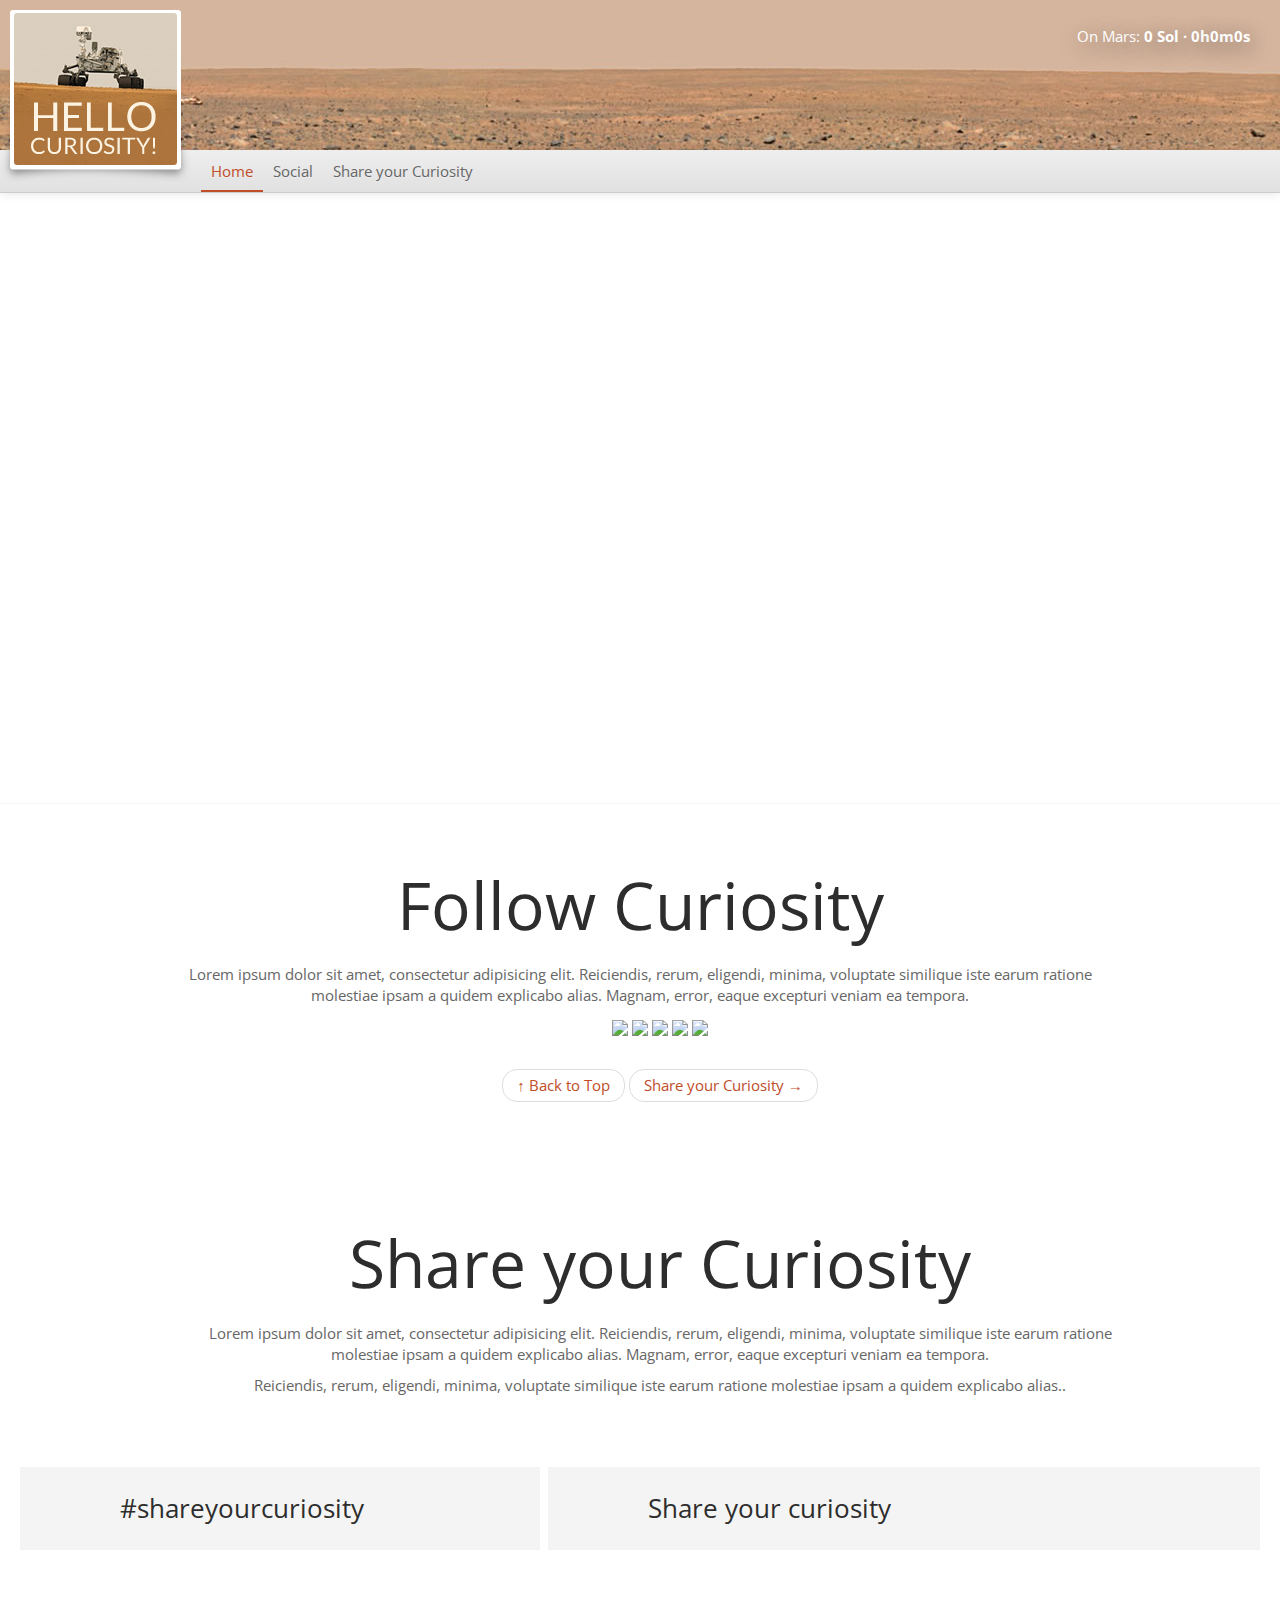
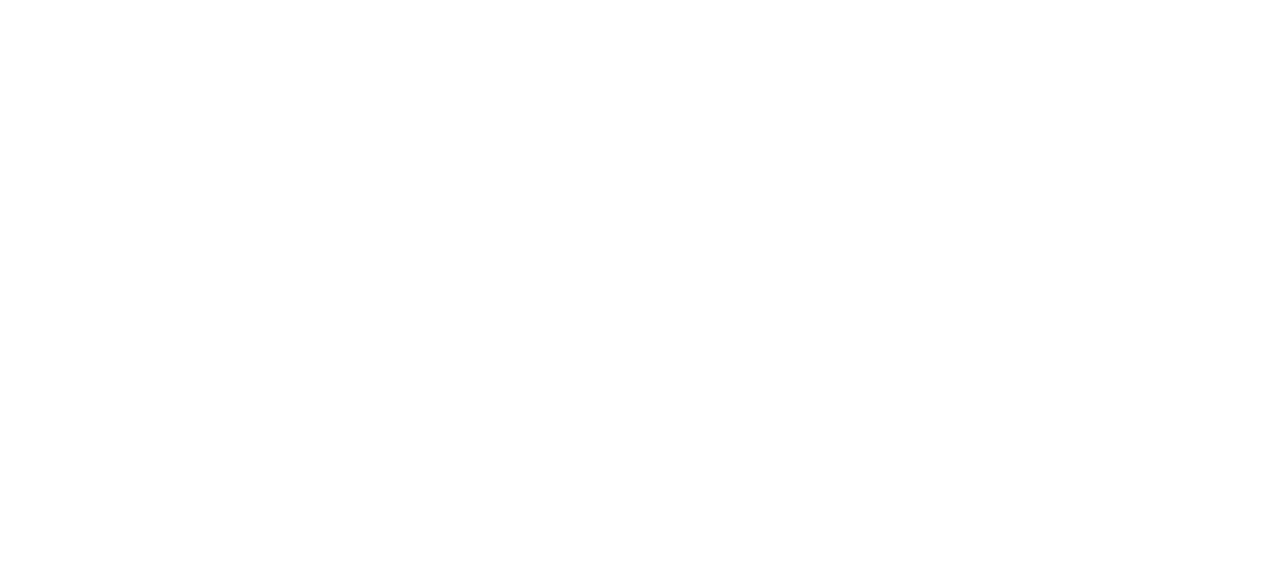
==== nasa-s/index.html @ 5c97c2df "fjunior: Frontend folder" ====
<!DOCTYPE html>
<html>
<head>
  <title>Hello, Curiosity!</title>
  <meta charset="utf-8"> 

  <meta name="viewport" content="width=device-width, initial-scale=1.0">
  <link href='http://fonts.googleapis.com/css?family=Lato:400,700' rel='stylesheet' type='text/css'>
  <link href="css/bootstrap.min.css" rel="stylesheet" media="screen">

  <link href="css/app/app.css" rel="stylesheet" media="screen">
</head>
<body id="home">
  <header>
      <img src="logo.png" id="logo" />
      <div id="marte-w">
        <h1 id="max"></h1>
        <p><h3 id="min"></h3> On Mars: 
          <strong><span class="mars-countdown-days">0 Sol</span> &middot; <span class="mars-countdown-hours">0h</span><span class="mars-countdown-minutes">0m</span><span class="mars-countdown-seconds">0s</span></strong>
        </p>
      </div>
      <div class="clear"></div>
  </header>
  <div class="navbar navbar-static-top">
    <div class="navbar-inner">
      <a class="btn btn-navbar" data-toggle="collapse" data-target=".nav-collapse">
        <span class="icon-bar"></span>
        <span class="icon-bar"></span>
        <span class="icon-bar"></span>
      </a>

      <ul class="nav nav-topo">
        <li class="active"><a href="#">Home</a></li>
        <li><a href="#social">Social</a></li>
        <li><a href="#share">Share your Curiosity</a></li>
      </ul>

      <div class="nav-collapse collapse">
      </div>

    </div>
  </div>

  <div id="my-timeline"></div>

<div class="container" id="social">
  <div class="row-fluid" style="text-align: center;">
    <div class="span12">
    <h1 class="title-jumbo">Follow Curiosity</h1>
      <p>Lorem ipsum dolor sit amet, consectetur adipisicing elit. Reiciendis, rerum, eligendi, minima, voluptate similique iste earum ratione molestiae ipsam a quidem explicabo alias. Magnam, error, eaque excepturi veniam ea tempora.</p>
    </div>
    <br />
    <br />
   <div class="span12">
      <img src="http://icons.iconarchive.com/icons/danleech/simple/128/facebook-icon.png" />
      <img src="http://icons.iconarchive.com/icons/danleech/simple/128/twitter-icon.png" />
      <img src="http://icons.iconarchive.com/icons/danleech/simple/128/google-plus-icon.png" />
      <img src="http://icons.iconarchive.com/icons/danleech/simple/128/foursquare-icon.png" />
      <img src="http://icons.iconarchive.com/icons/danleech/simple/128/youtube-icon.png" />
    </div>
    <br />
   <div class="span12">
      <ul class="pager">
        <li><a href="#home">↑ Back to Top</a></li>
        <li><a href="#share">Share your Curiosity →</a></li>
      </ul>
    </div>
  </div>
  </div>

<!-- share -->
<div class="container" id="share">
  <div style="text-align: center;">
    <div class="span12">
    <h1 class="title-jumbo">Share your Curiosity</h1>
      <p>Lorem ipsum dolor sit amet, consectetur adipisicing elit. Reiciendis, rerum, eligendi, minima, voluptate similique iste earum ratione molestiae ipsam a quidem explicabo alias. Magnam, error, eaque excepturi veniam ea tempora.</p>
      <p>Reiciendis, rerum, eligendi, minima, voluptate similique iste earum ratione molestiae ipsam a quidem explicabo alias..</p>
    </div>
  </div>
  </div>

  <div class="row-fluid" id="containter-c">
      <div class="span5">
        <div style="width: 100%; background: url('http://i.imgur.com/MP9rhMQ.png') no-repeat #f4f4f4; padding: 10px 100px; width: 520px; margin-bottom: 0px; height: 83px; box-sizing: border-box;"><h3>#shareyourcuriosity</h3></div>
        <a class="twitter-timeline" data-chrome="nofooter transparent noheader" data-dnt="true" href="https://twitter.com/search?q=%23curiosity+OR+%23shareyourcuriosity" data-widget-id="325739261657747456"></a>
        <script>!function(d,s,id){var js,fjs=d.getElementsByTagName(s)[0],p=/^http:/.test(d.location)?'http':'https';if(!d.getElementById(id)){js=d.createElement(s);js.id=id;js.src=p+"://platform.twitter.com/widgets.js";fjs.parentNode.insertBefore(js,fjs);}}(document,"script","twitter-wjs");</script>
      </div>
      <div class="span7">
        <div style="width: 100%; background: url('http://i.imgur.com/ZWtvZzf.png') no-repeat #f4f4f4; padding: 10px 100px; width: 100%; margin-bottom: 0px; height: 83px; box-sizing: border-box;"><h3>Share your curiosity</h3></div>
        <iframe src="http://www.facebook.com/plugins/comments.php?href=http://hello-curiosity.herokuapp.com&amp;num_posts=2&amp;action=comment&amp;scrolling=yes&amp;" style="border:0px #FFFFFF none;" name="My iFrame" scrolling="auto" frameborder="1" marginheight="0px" marginwidth="0px" height="600px" width="100%"></iframe>
      </div>
    </div>

  <script src="http://code.jquery.com/jquery.js"></script>
  <script type="text/javascript">
  var json_variable;

   $(document).ready(function() {
      $.getJSON('getJSON.php?url=http%3A%2F%2Fhello-curiosity.herokuapp.com%2Ftimeline', function(json){
       var jsonstr = JSON.stringify(json);
       var new_jsonstr = jsonstr.replace('"news"', '"date"'); 
       var new_obj = JSON.parse(new_jsonstr);
       json_variable = new_obj;
      }).done(function() {
         createStoryJS({
            type:       'timeline',
            width:      '100%',
            height:     '600',
            source:     json_variable,
            embed_id:   'my-timeline'
        });
      });

      $.getJSON('getJSON.php?url=http%3A%2F%2Fmarsweather.ingenology.com%2Fv1%2Flatest%2F', function(json){
       $("#max").html(json.report.max_temp + "ºC");
       $("#min").html(json.report.min_temp + "ºC");
      });
   });
  </script>
<script type="text/javascript">
(function($) {
$(function() {
var PlanetCountdown = function( Y, M, D, h, m, s, ms ) {
var rxformat = /\{(sign|d{1,4}|([HhMs])\2?|l)\}/g;
var timestamp = Date.UTC( Y, M, D, h, m, s, ms );
var padder = function( val, len, chr ) {
var chr = typeof( chr ) == 'string' ? chr.charAt( 0 ) : '0',
len = len > 0 ? len : 2,
val = val.toString();
if ( val.length <= len + 1 ) {
return Array( len + 1 - val.length ).join( chr ) + val;
}
return val;
};
var format = function( times, string ) {
var tokens = {
'{sign}': times.sign,
'{d}': times.day,
'{dd}': padder( times.day, 2 ),
'{h}': times.hour % 12 || 12,
'{hh}': padder( times.hour % 12 || 12, 2 ),
'{H}': times.hour,
'{HH}': padder( times.hour, 2 ),
'{M}': times.minute,
'{MM}': padder( times.minute, 2 ),
'{s}': times.second,
'{ss}': padder( times.second, 2 ),
'{l}': padder( times.millisecond , 3)
};
return string.replace( rxformat, function ( $0 ) {
return $0 in tokens ? tokens[ $0 ] : $0.slice( 1, $0.length - 1 );
});
};
var baseplanet = function( multiplier ) {
return this.prototype = {
'format': function( str ) {
switch ( typeof( str ) ) {
case 'string':
return format( this.update(), str );
case 'function':
return str.call( this, this.update() );
}
},
'update': function() {
var now = new Date();
var diff = ( now.getTime() - timestamp ) * multiplier;
var milliseconds, seconds, minutes, hours, days;
var millisecond, second, minute, hour, day;
var sign = diff < 0 ? '-' : '+';
return {
'sign': sign,
'milliseconds': milliseconds = Math.floor( Math.abs( diff ) ),
'seconds': seconds = Math.floor( milliseconds / 1000 ),
'minutes': minutes = Math.floor( seconds / 60 ),
'hours': hours = Math.floor( minutes / 60 ),
'days': days = Math.floor( hours / 24 ),
'day': days,
'hour': hours - ( days * 24 ),
'minute': minutes - ( hours * 60 ),
'second': seconds - ( minutes * 60 ),
'millisecond': milliseconds - ( seconds * 1000 )
};
}
};
return this;
};
return this.prototype = {
'earth': new baseplanet( 1 ),
'mars': new baseplanet( 0.9732442967141575 )
};
};

var countdown = new PlanetCountdown( 2012, 7, 5, 13, 49, 59, 0 );
var days = $( '.mars-countdown-days' );
var hours = $( '.mars-countdown-hours' );
var minutes = $( '.mars-countdown-minutes' );
var seconds = $( '.mars-countdown-seconds' );
var update = function() {
countdown.mars.format( function( times ) {
days.text( times.day + " Sol ");
hours.text( times.hour + "h");
minutes.text( times.minute + "m");
seconds.text( times.second + "s");
} );
};
setInterval( update, countdown.earth.update().sign == '-' ? 1000 : 1028 );
});
})(jQuery);
</script>

<script type="text/javascript">
  $(function() {
  
    function filterPath(string) {
      return string
      .replace(/^\//,'')
      .replace(/(index|default).[a-zA-Z]{3,4}$/,'')
      .replace(/\/$/,'');
    }
  
    var locationPath = filterPath(location.pathname);
    var scrollElem = scrollableElement('html', 'body');
  
    // Any links with hash tags in them (can't do ^= because of fully qualified URL potential)
    $('a[href*=#]').each(function() {
  
      // Ensure it's a same-page link
      var thisPath = filterPath(this.pathname) || locationPath;
      if (  locationPath == thisPath
        && (location.hostname == this.hostname || !this.hostname)
        && this.hash.replace(/#/,'') ) {
  
          // Ensure target exists
          var $target = $(this.hash), target = this.hash;
          if (target) {
  
            // Find location of target
            var targetOffset = $target.offset().top;
            $(this).click(function(event) {
  
              // Prevent jump-down
              event.preventDefault();
  
              // Animate to target
              $(scrollElem).animate({scrollTop: targetOffset}, 1000, function() {
  
                // Set hash in URL after animation successful
                location.hash = target;
  
              });
            });
          }
      }
  
    });
  
    // Use the first element that is "scrollable"  (cross-browser fix?)
    function scrollableElement(els) {
      for (var i = 0, argLength = arguments.length; i <argLength; i++) {
        var el = arguments[i],
        $scrollElement = $(el);
        if ($scrollElement.scrollTop()> 0) {
          return el;
        } else {
          $scrollElement.scrollTop(1);
          var isScrollable = $scrollElement.scrollTop()> 0;
          $scrollElement.scrollTop(0);
          if (isScrollable) {
            return el;
          }
        }
      }
      return [];
    }
  
  });
</script>

  <script type="text/javascript" src="plugins/timeline/js/storyjs-embed.js"></script>
  <script src="js/bootstrap.min.js"></script>
  <style type="text/css">
  .vco-storyjs{font-family:'Lato',sans-serif;}.vco-storyjs .twitter,.vco-storyjs .vcard,.vco-storyjs .messege,.vco-storyjs .credit,.vco-storyjs .caption,.vco-storyjs .zoom-in,.vco-storyjs .zoom-out,.vco-storyjs .back-home,.vco-storyjs .time-interval div,.vco-storyjs .time-interval-major div,.vco-storyjs .nav-container{font-family:'Lato',sans-serif !important;}
  .vco-storyjs .vco-feature h1.date,.vco-storyjs .vco-feature h2.date,.vco-storyjs .vco-feature h3.date,.vco-storyjs .vco-feature h4.date,.vco-storyjs .vco-feature h5.date,.vco-storyjs .vco-feature h6.date{font-family:'Lato',sans-serif !important;}
  .vco-storyjs .timenav h1,.vco-storyjs .flag-content h1,.vco-storyjs .era h1,.vco-storyjs .timenav h2,.vco-storyjs .flag-content h2,.vco-storyjs .era h2,.vco-storyjs .timenav h3,.vco-storyjs .flag-content h3,.vco-storyjs .era h3,.vco-storyjs .timenav h4,.vco-storyjs .flag-content h4,.vco-storyjs .era h4,.vco-storyjs .timenav h5,.vco-storyjs .flag-content h5,.vco-storyjs .era h5,.vco-storyjs .timenav h6,.vco-storyjs .flag-content h6,.vco-storyjs .era h6{font-family:'Lato',sans-serif !important;}
  .vco-storyjs p,.vco-storyjs blockquote,.vco-storyjs blockquote p,.vco-storyjs .twitter blockquote p{font-family:'Lato',serif !important;}
  .vco-storyjs p{font-size:16px;line-height:22px;}
  .vco-storyjs .wikipedia p{font-size:14px !important;line-height:20px !important;}
  .vco-storyjs .vco-feature h1,.vco-storyjs .vco-feature h2,.vco-storyjs .vco-feature h3,.vco-storyjs .vco-feature h4,.vco-storyjs .vco-feature h5,.vco-storyjs .vco-feature h6{font-family:'Lato',sans-serif;font-weight:900;}
  .timeline-tooltip{font-family:'Lato',sans-serif;}
  </style>
</body>
</html>
---- nasa-s/css/app/app.css ----
body {
	font-size: 'Lato', sans-serif;
}

header {
	background: #000 url('header.jpg') 0 -100px;
	width: 100%;
	height: 150px;
}

.media-image {
	border: none !important;
	border-radius: 5px;
}

.timenav-line, .marker.active .event-line {
	background: #BF4D28 !important;
}

.vco-timeline .vco-navigation .timenav .content .marker.active .dot{background: #BF4D28 !important}
.vco-timeline .vco-navigation .timenav .content .marker.active .line{background: #BF4D28 !important;}

.vco-notouch .vco-navigation .timenav .content .marker.active .flag .flag-content h3 {
	color: #BF4D28 !important;
}

.nav-topo {
	margin: 0 10px !important;
}

#logo {
	margin: 10px 0;
	padding: 0 !important;
	float: left;
}

#marte-w {
	float: right;
	margin: 15px 30px;
	color: #fff;
	text-shadow: 2px 5px 20px rgba(0,0,0,0.5);
	text-align: right;
}

#max {
	color: #fff;
	line-height: 0.75;
	font-weight: 400;
}

#max span {
	font-size: 0.5em;
}

#min {
	color: #fff;
	line-height: 1;
	font-weight: 400;
}

#min span {
	font-size: 0.6em;
}

.nav .active a {
	background: none;
	box-shadow: none !important;
	color: #BF4D28 !important;
	border-bottom: 2px solid #BF4D28;
}

a {
	color: #BF4D28;
}

a:hover {
	color: #BF4D28 !important;
}

#my-timeline {
	height: 600px;
	padding-bottom: 10px !important;
	border-bottom: 1px solid #f4f4f4 !important;
}

#containter-c {
	padding: 20px;
	width: 100%;
	-webkit-box-sizing: border-box !important;
       -moz-box-sizing: border-box !important;
            box-sizing: border-box !important;
}

#share, #social {
	padding-top: 40px;
	padding-bottom: 40px;
}

.title-jumbo {
	font-size: 4.4em;
	line-height: 1.5;
}
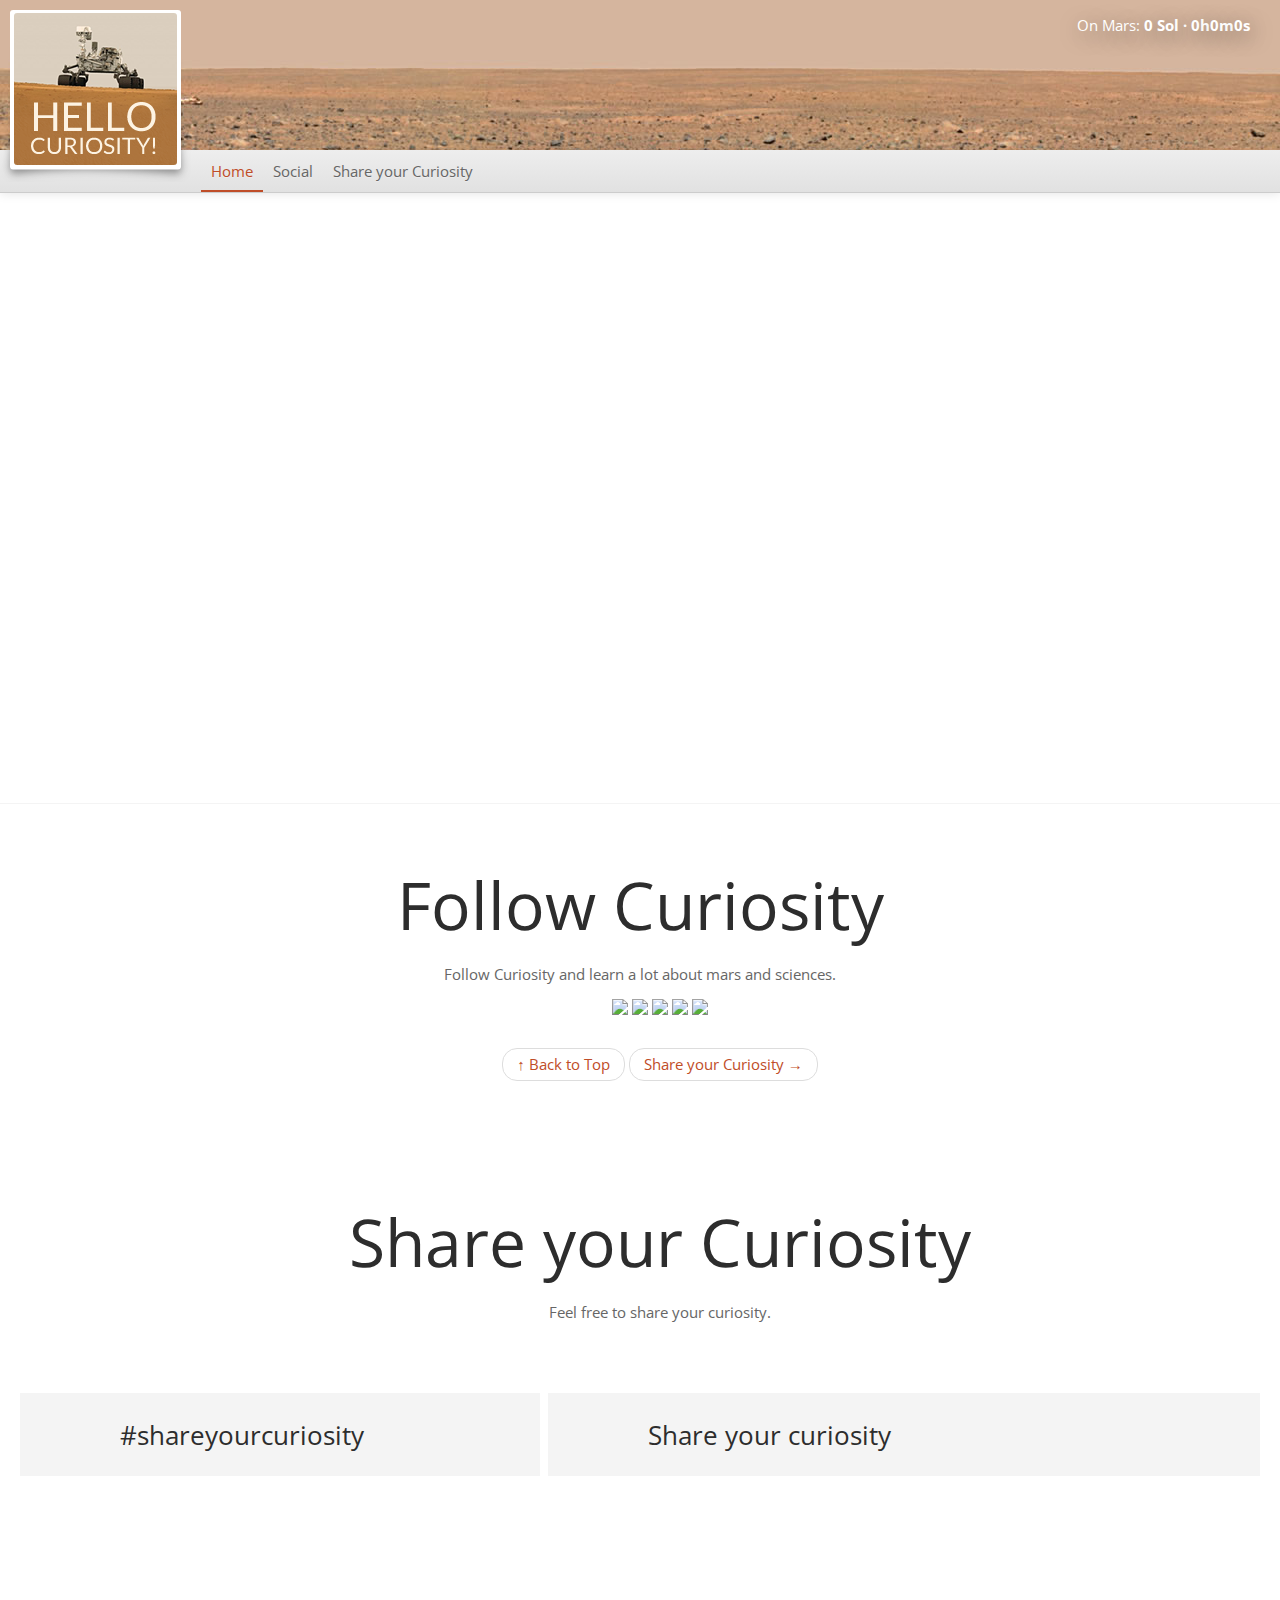
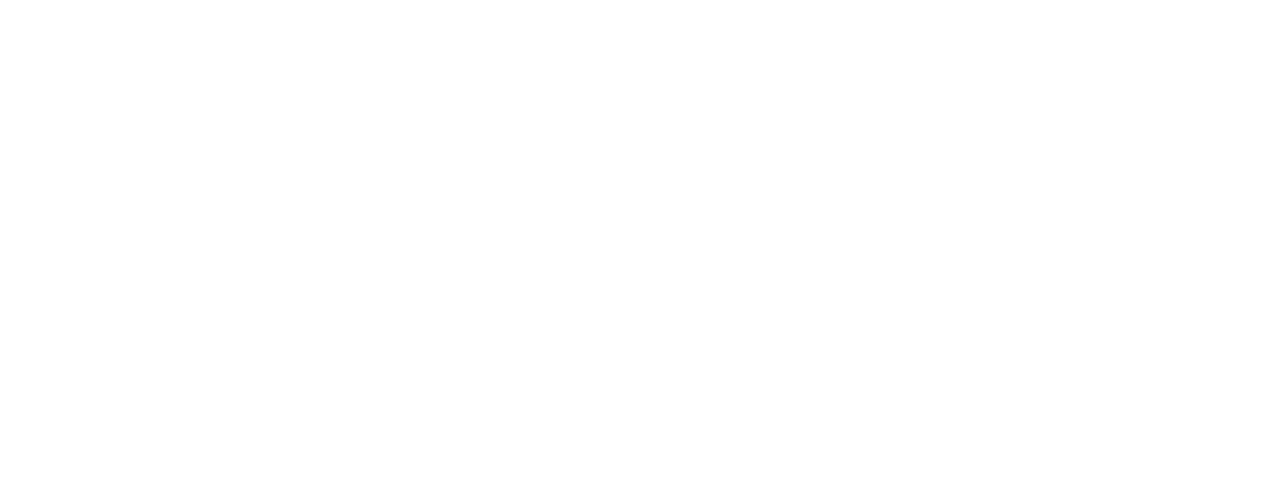
==== commit b9793fc4: "bug fixed int the header" ====
--- a/nasa-s/index.html
+++ b/nasa-s/index.html
@@ -9,15 +9,17 @@
   <link href="css/bootstrap.min.css" rel="stylesheet" media="screen">
 
   <link href="css/app/app.css" rel="stylesheet" media="screen">
+  <link href="img/favicon.ico" rel="icon favicon">
 </head>
 <body id="home">
   <header>
       <img src="logo.png" id="logo" />
       <div id="marte-w">
-        <h1 id="max"></h1>
-        <p><h3 id="min"></h3> On Mars: 
+        <p>On Mars: 
           <strong><span class="mars-countdown-days">0 Sol</span> &middot; <span class="mars-countdown-hours">0h</span><span class="mars-countdown-minutes">0m</span><span class="mars-countdown-seconds">0s</span></strong>
         </p>
+        <h1 id="max"></h1>
+        <h3 id="min"></h3>
       </div>
       <div class="clear"></div>
   </header>
@@ -47,16 +49,16 @@
   <div class="row-fluid" style="text-align: center;">
     <div class="span12">
     <h1 class="title-jumbo">Follow Curiosity</h1>
-      <p>Lorem ipsum dolor sit amet, consectetur adipisicing elit. Reiciendis, rerum, eligendi, minima, voluptate similique iste earum ratione molestiae ipsam a quidem explicabo alias. Magnam, error, eaque excepturi veniam ea tempora.</p>
+      <p>Follow Curiosity and learn a lot about mars and sciences.</p>
     </div>
     <br />
     <br />
    <div class="span12">
-      <img src="http://icons.iconarchive.com/icons/danleech/simple/128/facebook-icon.png" />
-      <img src="http://icons.iconarchive.com/icons/danleech/simple/128/twitter-icon.png" />
-      <img src="http://icons.iconarchive.com/icons/danleech/simple/128/google-plus-icon.png" />
-      <img src="http://icons.iconarchive.com/icons/danleech/simple/128/foursquare-icon.png" />
-      <img src="http://icons.iconarchive.com/icons/danleech/simple/128/youtube-icon.png" />
+      <a href="https://www.facebook.com/MarsCuriosity" target="_blank" title="Facebook"><img src="http://icons.iconarchive.com/icons/danleech/simple/128/facebook-icon.png" /></a>
+      <a href="https://twitter.com/MarsCuriosity" target="_blank" title="Twitter"><img src="http://icons.iconarchive.com/icons/danleech/simple/128/twitter-icon.png" /></a>
+      <a href="" target="_blank" title="Google Plus"><img src="http://icons.iconarchive.com/icons/danleech/simple/128/google-plus-icon.png" /></a>
+      <a href="https://foursquare.com/marscuriosity" target="_blank" title="Foursquare"><img src="http://icons.iconarchive.com/icons/danleech/simple/128/foursquare-icon.png" /></a>
+      <a href="" target="_blank" title="Youtube"><img src="http://icons.iconarchive.com/icons/danleech/simple/128/youtube-icon.png" /></a>
     </div>
     <br />
    <div class="span12">
@@ -73,32 +75,38 @@
   <div style="text-align: center;">
     <div class="span12">
     <h1 class="title-jumbo">Share your Curiosity</h1>
-      <p>Lorem ipsum dolor sit amet, consectetur adipisicing elit. Reiciendis, rerum, eligendi, minima, voluptate similique iste earum ratione molestiae ipsam a quidem explicabo alias. Magnam, error, eaque excepturi veniam ea tempora.</p>
-      <p>Reiciendis, rerum, eligendi, minima, voluptate similique iste earum ratione molestiae ipsam a quidem explicabo alias..</p>
+      <p>Feel free to share your curiosity.</p>
     </div>
   </div>
   </div>
 
   <div class="row-fluid" id="containter-c">
       <div class="span5">
-        <div style="width: 100%; background: url('http://i.imgur.com/MP9rhMQ.png') no-repeat #f4f4f4; padding: 10px 100px; width: 520px; margin-bottom: 0px; height: 83px; box-sizing: border-box;"><h3>#shareyourcuriosity</h3></div>
+        <div style="width: 100%; background: url('http://i.imgur.com/MP9rhMQ.png') no-repeat #f4f4f4; padding: 10px 100px; width: 520px; margin-bottom: 0px; height: 83px; box-sizing: border-box; -moz-box-sizing: border-box;"><h3>#shareyourcuriosity</h3></div>
         <a class="twitter-timeline" data-chrome="nofooter transparent noheader" data-dnt="true" href="https://twitter.com/search?q=%23curiosity+OR+%23shareyourcuriosity" data-widget-id="325739261657747456"></a>
         <script>!function(d,s,id){var js,fjs=d.getElementsByTagName(s)[0],p=/^http:/.test(d.location)?'http':'https';if(!d.getElementById(id)){js=d.createElement(s);js.id=id;js.src=p+"://platform.twitter.com/widgets.js";fjs.parentNode.insertBefore(js,fjs);}}(document,"script","twitter-wjs");</script>
       </div>
       <div class="span7">
-        <div style="width: 100%; background: url('http://i.imgur.com/ZWtvZzf.png') no-repeat #f4f4f4; padding: 10px 100px; width: 100%; margin-bottom: 0px; height: 83px; box-sizing: border-box;"><h3>Share your curiosity</h3></div>
+        <div style="width: 100%; background: url('http://i.imgur.com/ZWtvZzf.png') no-repeat #f4f4f4; padding: 10px 100px; width: 100%; margin-bottom: 0px; height: 83px; box-sizing: border-box; -moz-box-sizing: border-box;"><h3>Share your curiosity</h3></div>
         <iframe src="http://www.facebook.com/plugins/comments.php?href=http://hello-curiosity.herokuapp.com&amp;num_posts=2&amp;action=comment&amp;scrolling=yes&amp;" style="border:0px #FFFFFF none;" name="My iFrame" scrolling="auto" frameborder="1" marginheight="0px" marginwidth="0px" height="600px" width="100%"></iframe>
       </div>
     </div>
 
   <script src="http://code.jquery.com/jquery.js"></script>
-  <script type="text/javascript">
+   <script type="text/javascript">
   var json_variable;
 
    $(document).ready(function() {
       $.getJSON('getJSON.php?url=http%3A%2F%2Fhello-curiosity.herokuapp.com%2Ftimeline', function(json){
+
+       for (var i = 0; i < json.timeline.news.length; i++) {
+        if(json.timeline.news[i].url) json.timeline.news[i].text += "<br> <a href='"+ json.timeline.news[i].url +"' target='_blank' class='botao-time'>Read more</a>";
+       };
+
        var jsonstr = JSON.stringify(json);
+
        var new_jsonstr = jsonstr.replace('"news"', '"date"'); 
+
        var new_obj = JSON.parse(new_jsonstr);
        json_variable = new_obj;
       }).done(function() {
@@ -112,8 +120,8 @@
       });
 
       $.getJSON('getJSON.php?url=http%3A%2F%2Fmarsweather.ingenology.com%2Fv1%2Flatest%2F', function(json){
-       $("#max").html(json.report.max_temp + "ºC");
-       $("#min").html(json.report.min_temp + "ºC");
+       $("#max").html( "<small style='color: #fff'>max </small>" + json.report.max_temp + "ºC");
+       $("#min").html( "<small style='color: #fff'>min </small>" + json.report.min_temp + "ºC");
       });
    });
   </script>
@@ -197,8 +205,8 @@
 var seconds = $( '.mars-countdown-seconds' );
 var update = function() {
 countdown.mars.format( function( times ) {
-days.text( times.day + " Sol ");
-hours.text( times.hour + "h");
+days.text(times.day + " Sol ");
+hours.text(times.hour + "h");
 minutes.text( times.minute + "m");
 seconds.text( times.second + "s");
 } );
--- a/nasa-s/css/app/app.css
+++ b/nasa-s/css/app/app.css
@@ -1,5 +1,6 @@
 body {
 	font-size: 'Lato', sans-serif;
+	overflow-x: hidden;
 }
 
 header {
@@ -99,4 +100,12 @@
 .title-jumbo {
 	font-size: 4.4em;
 	line-height: 1.5;
+}
+
+.botao-time {
+	color: #333 !important;
+	padding: 10px !important;
+	background: #ccc;
+	margin-top: 15px !important;
+	display: inline-block;
 }